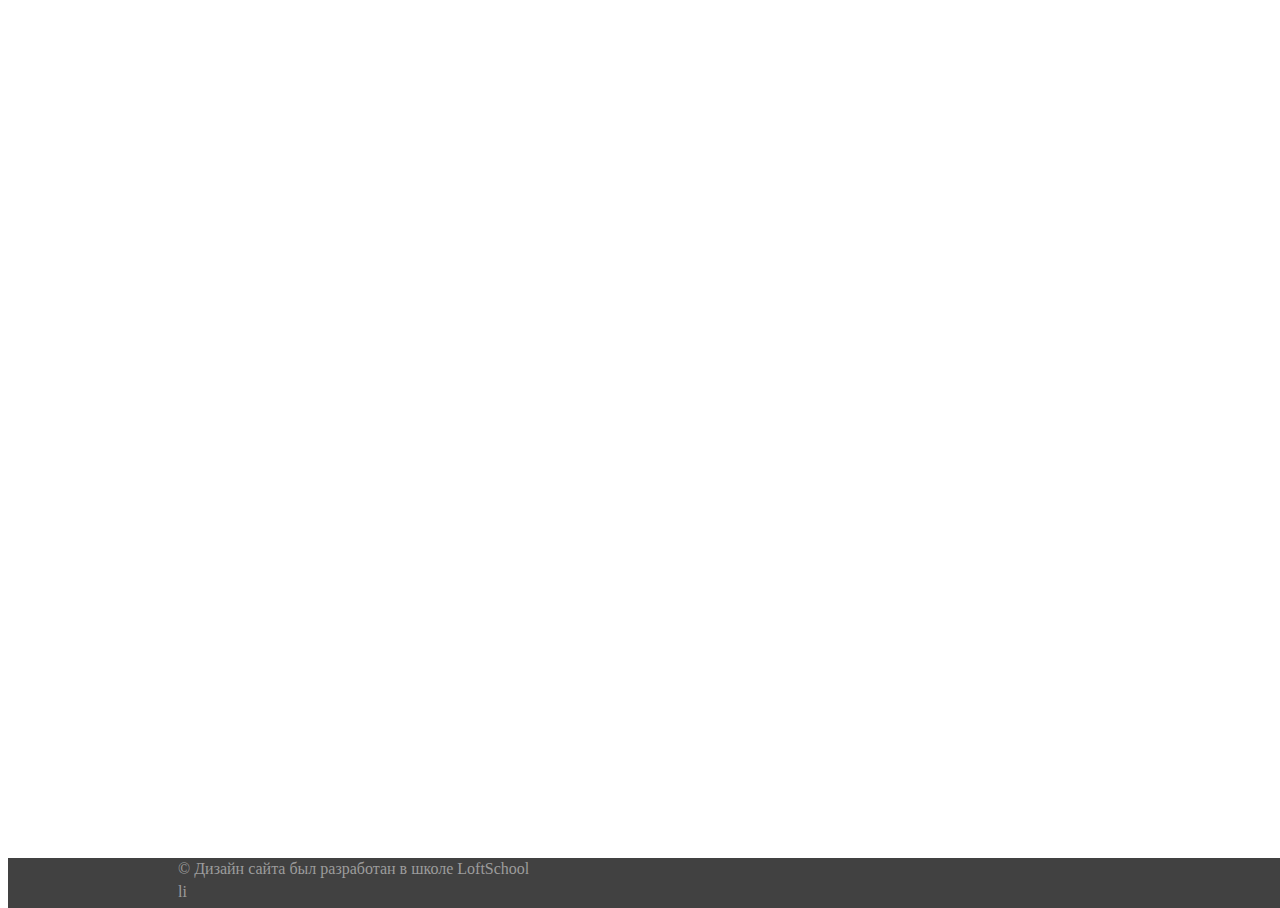
==== app/about.html @ 65520c8b "Hello!" ====
<!DOCTYPE html>
<html lang="ru-RU">
<head>
	<meta charset="UTF-8">
	<title>About</title>
	<meta http-equiv="X-UA-Compatible" content="IE=edge, chrome=1">
	<meta name="viewport" content="width=960">
	<link rel="stylesheet" href="bower/normalize-css/normalize.css">
	<link rel="stylesheet" href="css/adjustment.css">
	<link rel="stylesheet" href="css/main.css">
</head>
<body>
	<!--[if lt IE 9]>
		<p class="browsehappy">ВЫ используете <strong>устаревший</strong> браузер. Пожалуйста <a href="http://browsehappy.com/">обновите</a> его</p>
		<![endif]-->

	<div class="wrapper">
		<div class="maincontent">
			<header class="header">
				
			</header>

		</div>
	</div>
	<footer class="footer">
		<div class="container">
			<div class="copyright">
			© Дизайн сайта был разработан в школе LoftSchool
			</div>
			<div class="socials">
				<ul class="socials">
					li
				</ul>
			</div>
		</div>
	</footer>

	<!-- <script src="bower/jquery/jquery.js"></script> -->
	<!-- <script src="js/main.js"></script> -->
</body>
</html>
---- app/css/adjustment.css ----
body, html {
	width: 100%;
	height: 100%;
}

body {
	font-size: 16px;
	line-height: 1.42;
	-webkit-font-smoothing: antialiased;
}

li {
	list-style: none;
}

ul {
	padding: 0;
	margin: 0;
}

a {
	text-decoration: none;
}

.container {
	width: 940px;
	margin: 0 auto;
}

/*----- прибьём футер к низу -----*/
.wrapper {
	position: relative;
	min-height: 100%;
	min-width: 960px;
	height: auto!important;
}
.wrapper:after {
	content: "";
	height: 50px;
	display: block;
}
.footer {
	margin-top: -50px;
}
/*----- прибьём футер к низу - конец -----*/

/*----- Футер -----*/
.footer {
	min-width: 960px;
	height: 50px;
	background: #414141;
	color: #9c9c9c;
}
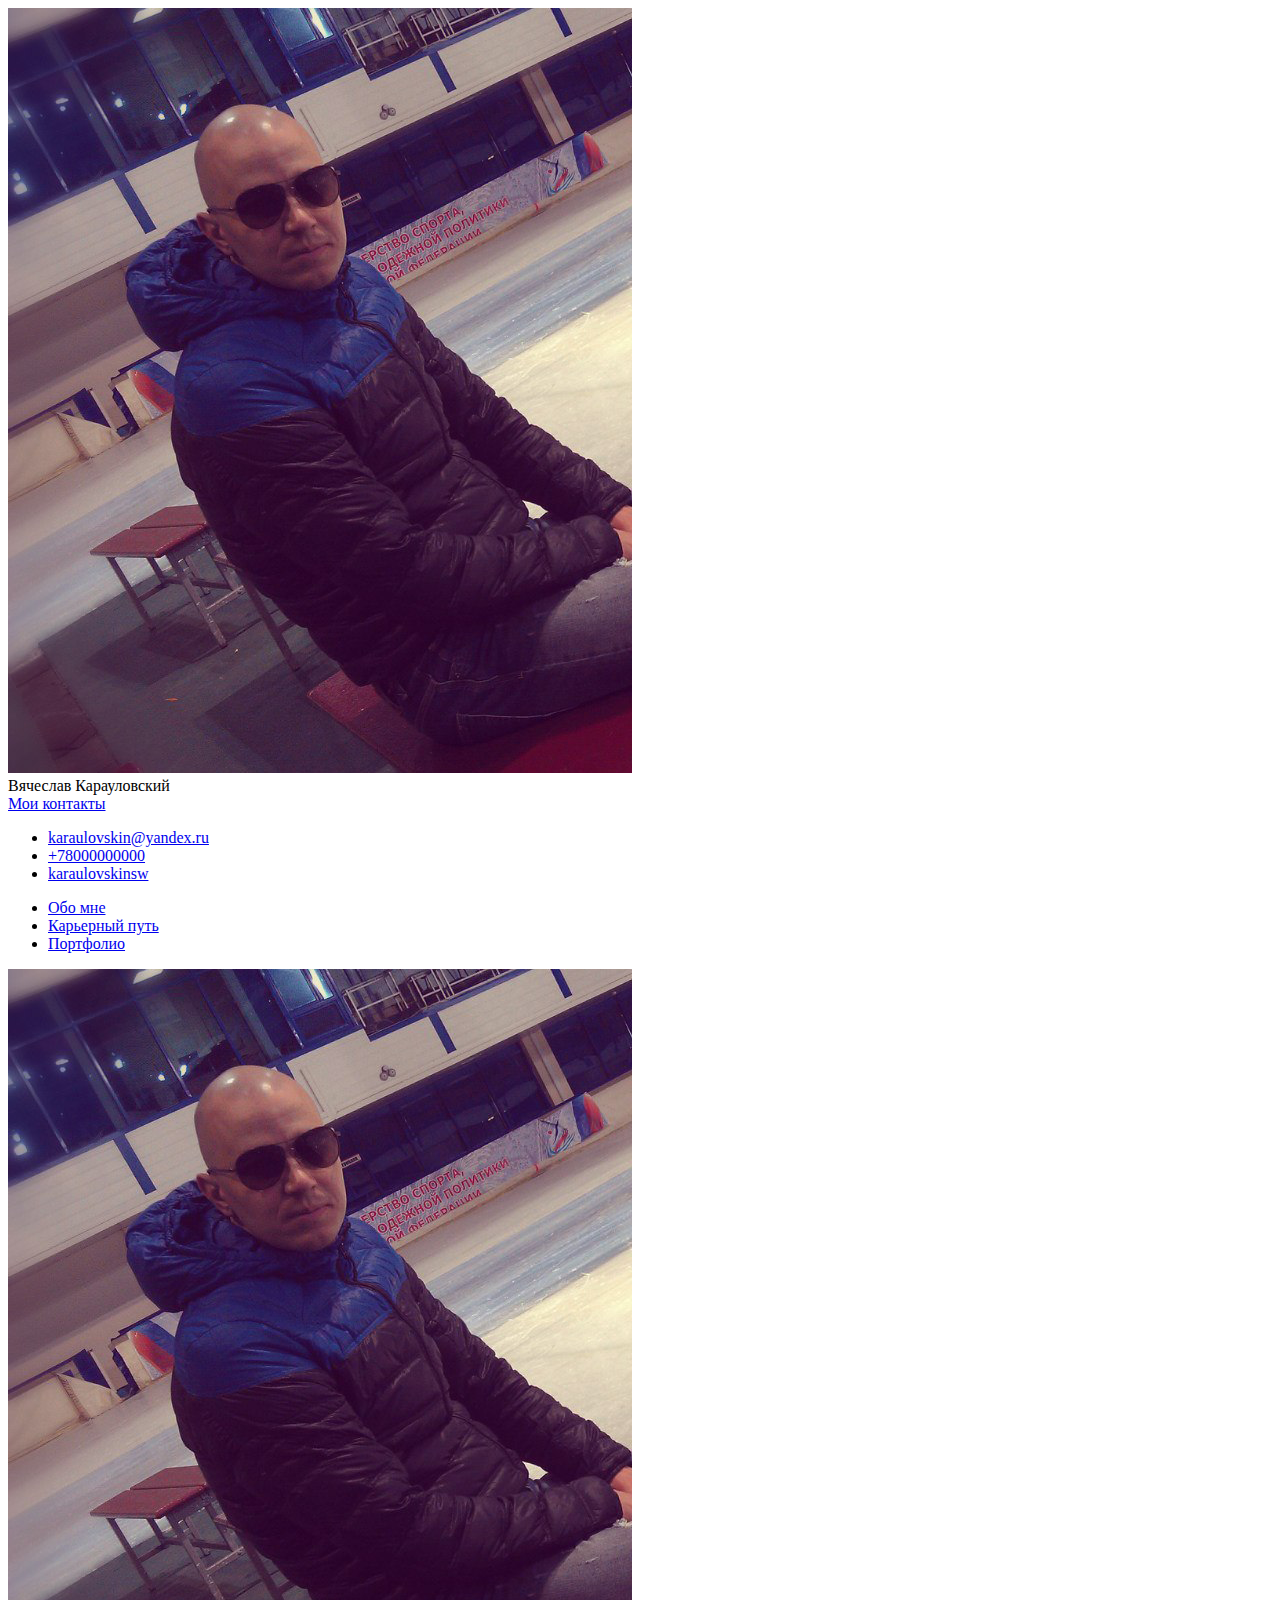
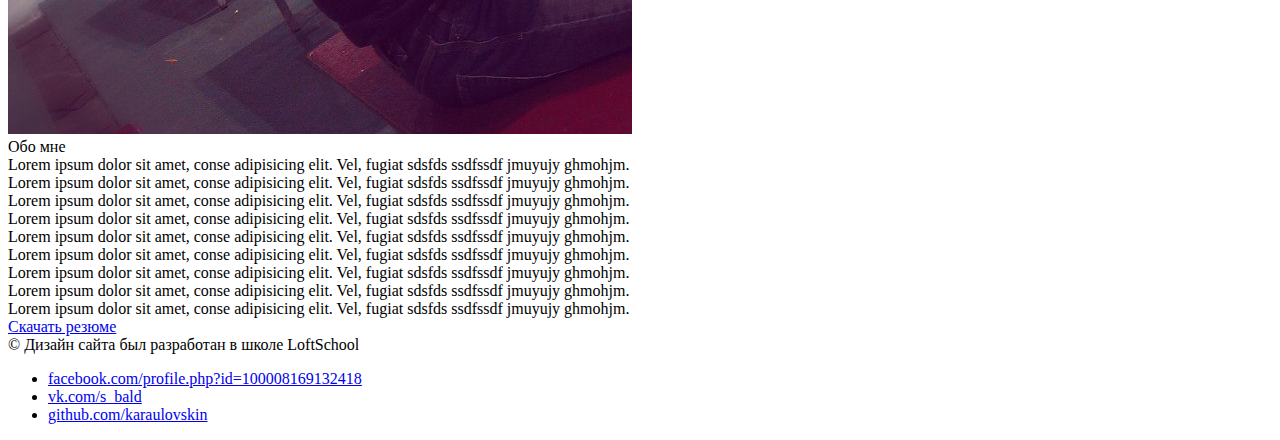
==== commit e55ba947: "PerfectPixel_about" ====
--- a/app/about.html
+++ b/app/about.html
@@ -5,9 +5,9 @@
 	<title>About</title>
 	<meta http-equiv="X-UA-Compatible" content="IE=edge, chrome=1">
 	<meta name="viewport" content="width=960">
-	<link rel="stylesheet" href="bower/normalize-css/normalize.css">
-	<link rel="stylesheet" href="css/adjustment.css">
+
 	<link rel="stylesheet" href="css/main.css">
+
 </head>
 <body>
 	<!--[if lt IE 9]>
@@ -17,19 +17,126 @@
 	<div class="wrapper">
 		<div class="maincontent">
 			<header class="header">
-				
+				<div class="container">
+					<div class="header__left">
+						<div class="user user--header">
+							<div class="user__avatar">
+								<img src="img/avatar.png" alt="karaulovskin" class="user__avatar-img">
+							</div>
+							<div class="user__username">
+								<div class="user__username-text">
+									Вячеслав Карауловский
+								</div>
+							</div>
+						</div>
+					</div>
+					<div class="header__right">
+						<div class="contacts">
+							<a href="#" class="contacts__link">Мои контакты</a>
+							<ul class="contacts__dropdown">
+								<li class="contacts__dropdown__item">
+									<a href="mailto:karaulovskin@yandex.ru" class="contacts__dropdown__link">
+										<span class="contacts__dropdown__text">karaulovskin@yandex.ru</span>
+									</a>
+								</li>
+								<li class="contacts__dropdownitem">
+									<a href="tel:+79634648591" class="contacts__dropdown__link">
+										<span class="contacts__dropdown__text">+78000000000</span>
+									</a>
+								</li>
+								<li class="contacts__dropdown-item">
+									<a href="skype:karaulovskinsw?chat" class="contacts__dropdown__link">
+										<span class="contacts__dropdown__text">karaulovskinsw</span>
+									</a>
+								</li>
+							</ul>
+						</div>
+					</div>
+				</div>
 			</header>
-
+			<div class="content">
+				<div class="container">
+					<aside class="sidebar">
+						<nav class="nav">
+							<ul class="nav__list">
+								<li class="nav__item">
+									<a href="about.html" class="nav__link nav__link--active">
+										<i class="fa fa-user-secret" aria-hidden="true"></i>
+										Обо мне
+									</a>
+								</li>
+								<li class="nav__item">
+									<a href="career.html" class="nav__link">
+										<i class="fa fa-rocket" aria-hidden="true"></i>
+										Карьерный путь
+									</a>
+								</li>
+								<li class="nav__item">
+									<a href="portfolio.html" class="nav__link">
+										<i class="fa fa-briefcase" aria-hidden="true"></i>
+										Портфолио
+									</a>
+								</li>
+							</ul>
+						</nav>
+					</aside>
+					<main class="main">
+						<div class="about">
+							<div class="about__left">
+								<div class="about__pic">
+									<img src="img/avatar.png" alt="karaulovskin" class="user__pic-img">
+								</div>
+							</div>	
+							<div class="about__right">
+								<div class="title">
+									Обо мне
+								</div>
+								<div class="about__desc">
+									<div class="">Lorem ipsum dolor sit amet, conse adipisicing elit. Vel, fugiat  sdsfds  ssdfssdf jmuyujy ghmohjm.</div>
+									<div class="">Lorem ipsum dolor sit amet, conse adipisicing elit. Vel, fugiat  sdsfds  ssdfssdf jmuyujy ghmohjm.</div>
+									<div class="">Lorem ipsum dolor sit amet, conse adipisicing elit. Vel, fugiat  sdsfds  ssdfssdf jmuyujy ghmohjm.</div>
+									<div class="">Lorem ipsum dolor sit amet, conse adipisicing elit. Vel, fugiat  sdsfds  ssdfssdf jmuyujy ghmohjm.</div>
+									<div class="">Lorem ipsum dolor sit amet, conse adipisicing elit. Vel, fugiat  sdsfds  ssdfssdf jmuyujy ghmohjm.</div>
+									<div class="">Lorem ipsum dolor sit amet, conse adipisicing elit. Vel, fugiat  sdsfds  ssdfssdf jmuyujy ghmohjm.</div>
+									<div class="">Lorem ipsum dolor sit amet, conse adipisicing elit. Vel, fugiat  sdsfds  ssdfssdf jmuyujy ghmohjm.</div>
+									<div class="">Lorem ipsum dolor sit amet, conse adipisicing elit. Vel, fugiat  sdsfds  ssdfssdf jmuyujy ghmohjm.</div>
+									<div class="">Lorem ipsum dolor sit amet, conse adipisicing elit. Vel, fugiat  sdsfds  ssdfssdf jmuyujy ghmohjm.</div>
+									
+								</div>
+								<div class="btns">
+									<a href="about.html" class="btn__link btn__link--download">Скачать резюме</a>
+								</div>
+							</div>	
+						</div>
+					</main>
+				</div>
+			</div>
 		</div>
 	</div>
 	<footer class="footer">
 		<div class="container">
-			<div class="copyright">
-			© Дизайн сайта был разработан в школе LoftSchool
+			<div class="footer__left">
+				<div class="copyright">
+					© Дизайн сайта был разработан в школе LoftSchool
+				</div>
 			</div>
-			<div class="socials">
+			<div class="footer__right">
 				<ul class="socials">
-					li
+					<li class="socials__item">
+						<a href="http://facebook.com/profile.php?id=100008169132418" class="socials__link socials__link--fb">
+							facebook.com/profile.php?id=100008169132418
+						</a>
+					</li>
+					<li class="socials__item">
+						<a href="http://vk.com/s_bald" class="socials__link socials__link--vk">
+							vk.com/s_bald
+						</a>
+					</li>
+					<li class="socials__item">
+						<a href="http://github.com/karaulovskin" class="socials__link socials__link--gh">
+							github.com/karaulovskin
+						</a>
+					</li>
 				</ul>
 			</div>
 		</div>
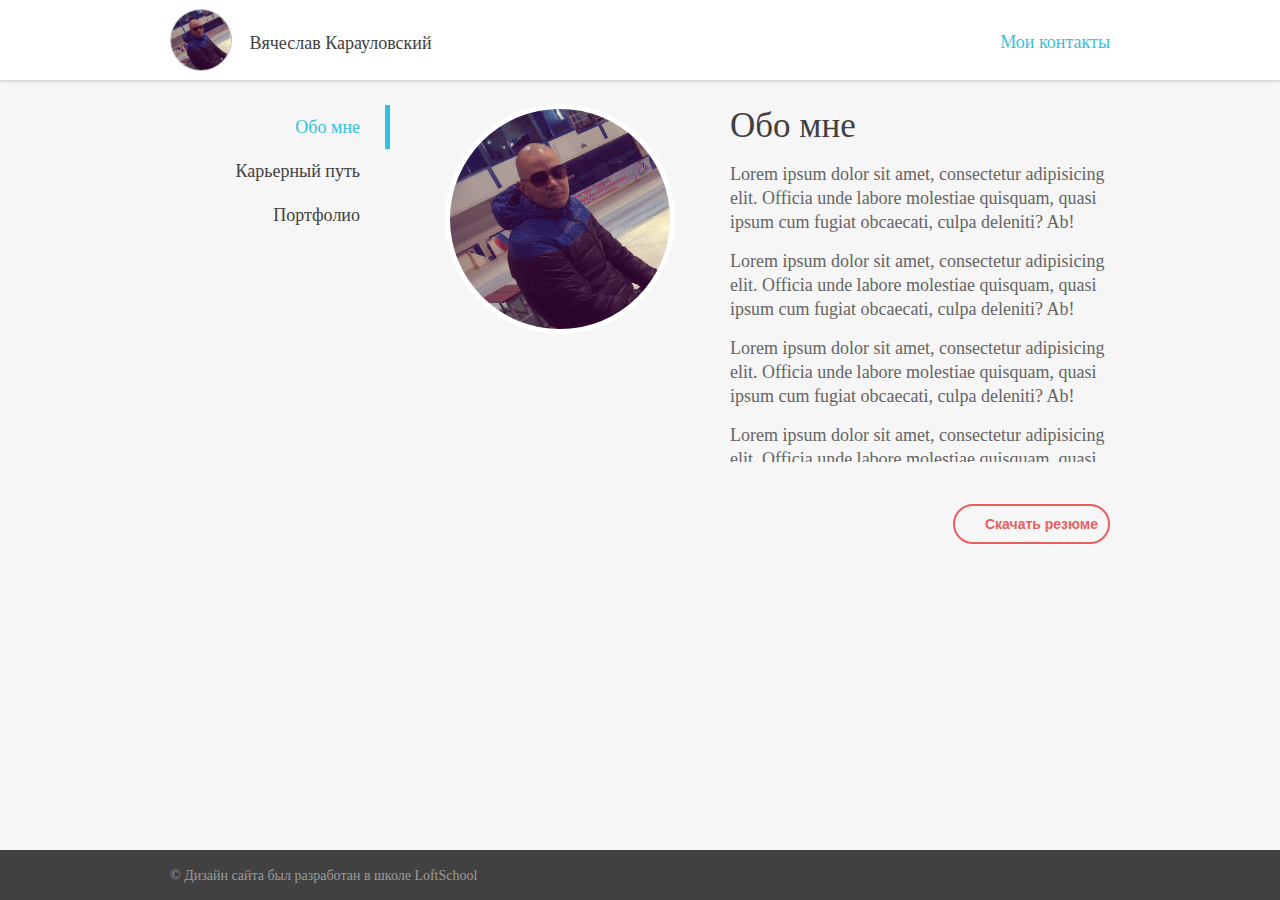
==== commit 3a69d42a: "PP_Correct_About" ====
--- a/app/about.html
+++ b/app/about.html
@@ -33,23 +33,27 @@
 					<div class="header__right">
 						<div class="contacts">
 							<a href="#" class="contacts__link">Мои контакты</a>
-							<ul class="contacts__dropdown">
-								<li class="contacts__dropdown__item">
-									<a href="mailto:karaulovskin@yandex.ru" class="contacts__dropdown__link">
-										<span class="contacts__dropdown__text">karaulovskin@yandex.ru</span>
-									</a>
-								</li>
-								<li class="contacts__dropdownitem">
-									<a href="tel:+79634648591" class="contacts__dropdown__link">
-										<span class="contacts__dropdown__text">+78000000000</span>
-									</a>
-								</li>
-								<li class="contacts__dropdown-item">
-									<a href="skype:karaulovskinsw?chat" class="contacts__dropdown__link">
-										<span class="contacts__dropdown__text">karaulovskinsw</span>
-									</a>
-								</li>
-							</ul>
+
+							<div class="contacts__dropdown">
+								<ul class="dropdown">
+									<li class="dropdown__item">
+										<a href="mailto:karaulovskin@yandex.ru" class="dropdown__link">
+											<span class="dropdown__text">karaulovskin@yandex.ru</span>
+										</a>
+									</li>
+									<li class="dropdown__item">
+										<a href="tel:+79634648591" class="dropdown__link">
+											<span class="dropdown__text">+7 921 887 62 37</span>
+										</a>
+									</li>
+									<li class="dropdown__item">
+										<a href="skype:karaulovskinsw?chat" class="dropdown__link">
+											<span class="dropdown__text">karaulovskinsw</span>
+										</a>
+									</li>
+								</ul>
+							</div>
+							
 						</div>
 					</div>
 				</div>
@@ -92,15 +96,18 @@
 									Обо мне
 								</div>
 								<div class="about__desc">
-									<div class="">Lorem ipsum dolor sit amet, conse adipisicing elit. Vel, fugiat  sdsfds  ssdfssdf jmuyujy ghmohjm.</div>
-									<div class="">Lorem ipsum dolor sit amet, conse adipisicing elit. Vel, fugiat  sdsfds  ssdfssdf jmuyujy ghmohjm.</div>
-									<div class="">Lorem ipsum dolor sit amet, conse adipisicing elit. Vel, fugiat  sdsfds  ssdfssdf jmuyujy ghmohjm.</div>
-									<div class="">Lorem ipsum dolor sit amet, conse adipisicing elit. Vel, fugiat  sdsfds  ssdfssdf jmuyujy ghmohjm.</div>
-									<div class="">Lorem ipsum dolor sit amet, conse adipisicing elit. Vel, fugiat  sdsfds  ssdfssdf jmuyujy ghmohjm.</div>
-									<div class="">Lorem ipsum dolor sit amet, conse adipisicing elit. Vel, fugiat  sdsfds  ssdfssdf jmuyujy ghmohjm.</div>
-									<div class="">Lorem ipsum dolor sit amet, conse adipisicing elit. Vel, fugiat  sdsfds  ssdfssdf jmuyujy ghmohjm.</div>
-									<div class="">Lorem ipsum dolor sit amet, conse adipisicing elit. Vel, fugiat  sdsfds  ssdfssdf jmuyujy ghmohjm.</div>
-									<div class="">Lorem ipsum dolor sit amet, conse adipisicing elit. Vel, fugiat  sdsfds  ssdfssdf jmuyujy ghmohjm.</div>
+									<p>
+										Lorem ipsum dolor sit amet, consectetur adipisicing elit. Officia unde labore molestiae quisquam, quasi ipsum cum fugiat obcaecati, culpa deleniti? Ab!
+									</p>
+									<p>
+										Lorem ipsum dolor sit amet, consectetur adipisicing elit. Officia unde labore molestiae quisquam, quasi ipsum cum fugiat obcaecati, culpa deleniti? Ab!
+									</p>
+									<p>
+										Lorem ipsum dolor sit amet, consectetur adipisicing elit. Officia unde labore molestiae quisquam, quasi ipsum cum fugiat obcaecati, culpa deleniti? Ab!
+									</p>
+									<p>
+										Lorem ipsum dolor sit amet, consectetur adipisicing elit. Officia unde labore molestiae quisquam, quasi ipsum cum fugiat obcaecati, culpa deleniti? Ab!
+									</p>
 									
 								</div>
 								<div class="btns">
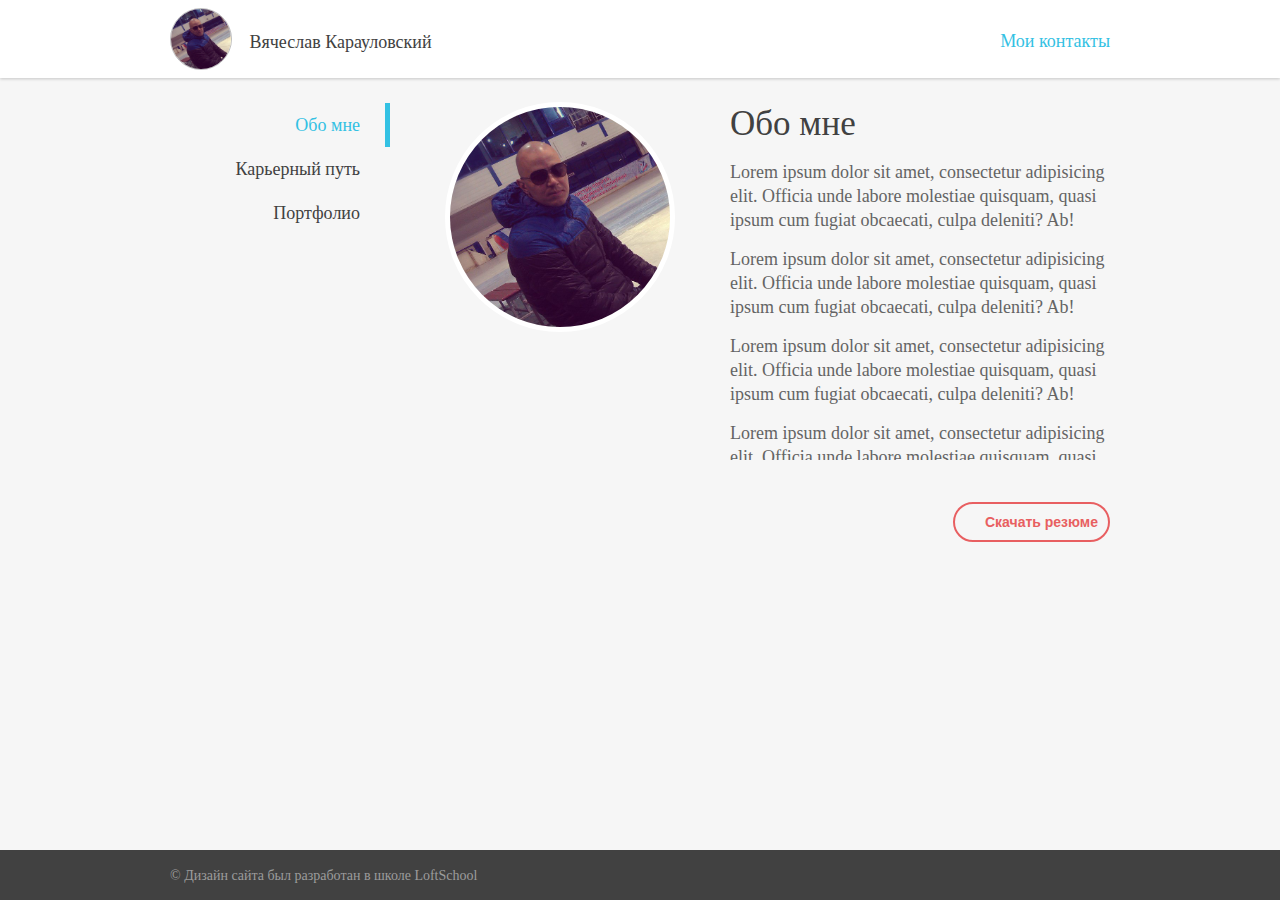
==== commit e01ccbdf: "career_scss" ====
--- a/app/about.html
+++ b/app/about.html
@@ -2,7 +2,7 @@
 <html lang="ru-RU">
 <head>
 	<meta charset="UTF-8">
-	<title>About</title>
+	<title>Обо мне</title>
 	<meta http-equiv="X-UA-Compatible" content="IE=edge, chrome=1">
 	<meta name="viewport" content="width=960">
 
@@ -15,11 +15,11 @@
 		<![endif]-->
 
 	<div class="wrapper">
-		<div class="maincontent">
+		
 			<header class="header">
 				<div class="container">
 					<div class="header__left">
-						<div class="user user--header">
+						<div class="user">
 							<div class="user__avatar">
 								<img src="img/avatar.png" alt="karaulovskin" class="user__avatar-img">
 							</div>
@@ -58,6 +58,7 @@
 					</div>
 				</div>
 			</header>
+
 			<div class="content">
 				<div class="container">
 					<aside class="sidebar">
@@ -118,8 +119,9 @@
 					</main>
 				</div>
 			</div>
-		</div>
+			
 	</div>
+	
 	<footer class="footer">
 		<div class="container">
 			<div class="footer__left">
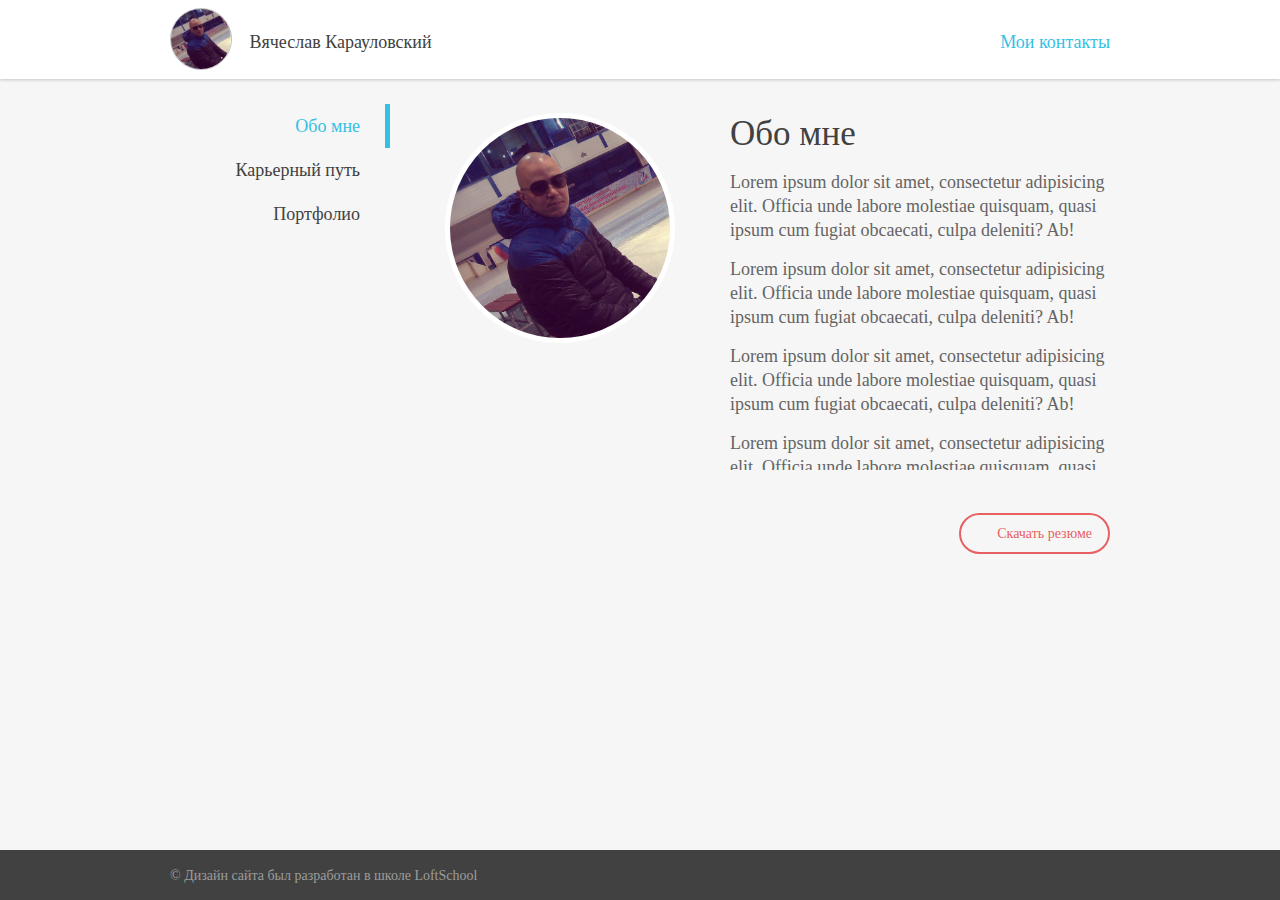
==== commit e3bf351b: "portfolio" ====
--- a/app/about.html
+++ b/app/about.html
@@ -18,49 +18,53 @@
 		
 			<header class="header">
 				<div class="container">
+
 					<div class="header__left">
 						<div class="user">
-							<div class="user__avatar">
-								<img src="img/avatar.png" alt="karaulovskin" class="user__avatar-img">
-							</div>
-							<div class="user__username">
-								<div class="user__username-text">
-									Вячеслав Карауловский
+							<a href="#" class="user__link">
+								<div class="user__avatar">
+									<img src="img/avatar.png" alt="karaulovskin" class="user__avatar-img">
 								</div>
-							</div>
+								<div class="user__username">
+									<div class="user__username-text">
+										Вячеслав Карауловский
+									</div>
+								</div>
+							</a>
 						</div>
 					</div>
+
 					<div class="header__right">
 						<div class="contacts">
 							<a href="#" class="contacts__link">Мои контакты</a>
-
-							<div class="contacts__dropdown">
-								<ul class="dropdown">
-									<li class="dropdown__item">
+							<adrress class="contacts__dropdown">
+								<ul class="dropdown__list">
+									<li class="dropdown__item dropdown__item--ml">
 										<a href="mailto:karaulovskin@yandex.ru" class="dropdown__link">
 											<span class="dropdown__text">karaulovskin@yandex.ru</span>
 										</a>
 									</li>
-									<li class="dropdown__item">
+									<li class="dropdown__item dropdown__item--tf">
 										<a href="tel:+79634648591" class="dropdown__link">
 											<span class="dropdown__text">+7 921 887 62 37</span>
 										</a>
 									</li>
-									<li class="dropdown__item">
+									<li class="dropdown__item dropdown__item--sk">
 										<a href="skype:karaulovskinsw?chat" class="dropdown__link">
 											<span class="dropdown__text">karaulovskinsw</span>
 										</a>
 									</li>
 								</ul>
-							</div>
-							
+							</adrress>
 						</div>
 					</div>
+
 				</div>
 			</header>
 
 			<div class="content">
 				<div class="container">
+
 					<aside class="sidebar">
 						<nav class="nav">
 							<ul class="nav__list">
@@ -85,51 +89,65 @@
 							</ul>
 						</nav>
 					</aside>
+
 					<main class="main">
 						<div class="about">
+
 							<div class="about__left">
 								<div class="about__pic">
 									<img src="img/avatar.png" alt="karaulovskin" class="user__pic-img">
 								</div>
 							</div>	
+
 							<div class="about__right">
-								<div class="title">
-									Обо мне
-								</div>
-								<div class="about__desc">
-									<p>
-										Lorem ipsum dolor sit amet, consectetur adipisicing elit. Officia unde labore molestiae quisquam, quasi ipsum cum fugiat obcaecati, culpa deleniti? Ab!
-									</p>
-									<p>
-										Lorem ipsum dolor sit amet, consectetur adipisicing elit. Officia unde labore molestiae quisquam, quasi ipsum cum fugiat obcaecati, culpa deleniti? Ab!
-									</p>
-									<p>
-										Lorem ipsum dolor sit amet, consectetur adipisicing elit. Officia unde labore molestiae quisquam, quasi ipsum cum fugiat obcaecati, culpa deleniti? Ab!
-									</p>
-									<p>
-										Lorem ipsum dolor sit amet, consectetur adipisicing elit. Officia unde labore molestiae quisquam, quasi ipsum cum fugiat obcaecati, culpa deleniti? Ab!
-									</p>
-									
-								</div>
-								<div class="btns">
-									<a href="about.html" class="btn__link btn__link--download">Скачать резюме</a>
+								<div class="about__content">
+
+									<div class="title title--about">
+										Обо мне
+									</div>
+
+									<div class="about__desc">
+										<p>
+											Lorem ipsum dolor sit amet, consectetur adipisicing elit. Officia unde labore molestiae quisquam, quasi ipsum cum fugiat obcaecati, culpa deleniti? Ab!
+										</p>
+										<p>
+											Lorem ipsum dolor sit amet, consectetur adipisicing elit. Officia unde labore molestiae quisquam, quasi ipsum cum fugiat obcaecati, culpa deleniti? Ab!
+										</p>
+										<p>
+											Lorem ipsum dolor sit amet, consectetur adipisicing elit. Officia unde labore molestiae quisquam, quasi ipsum cum fugiat obcaecati, culpa deleniti? Ab!
+										</p>
+										<p>
+											Lorem ipsum dolor sit amet, consectetur adipisicing elit. Officia unde labore molestiae quisquam, quasi ipsum cum fugiat obcaecati, culpa deleniti? Ab!
+										</p>
+									</div>
+
+									<div class="btns">
+										<a href="about.html" class="btn__link btn__link--download">Скачать резюме</a>
+									</div>
+
 								</div>
 							</div>	
+
 						</div>
 					</main>
+
 				</div>
 			</div>
-			
+	
 	</div>
 	
 	<footer class="footer">
 		<div class="container">
+
 			<div class="footer__left">
+
 				<div class="copyright">
 					© Дизайн сайта был разработан в школе LoftSchool
 				</div>
 			</div>
+
 			<div class="footer__right">
+
 				<ul class="socials">
 					<li class="socials__item">
 						<a href="http://facebook.com/profile.php?id=100008169132418" class="socials__link socials__link--fb">
@@ -148,6 +166,7 @@
 					</li>
 				</ul>
 			</div>
+
 		</div>
 	</footer>
 
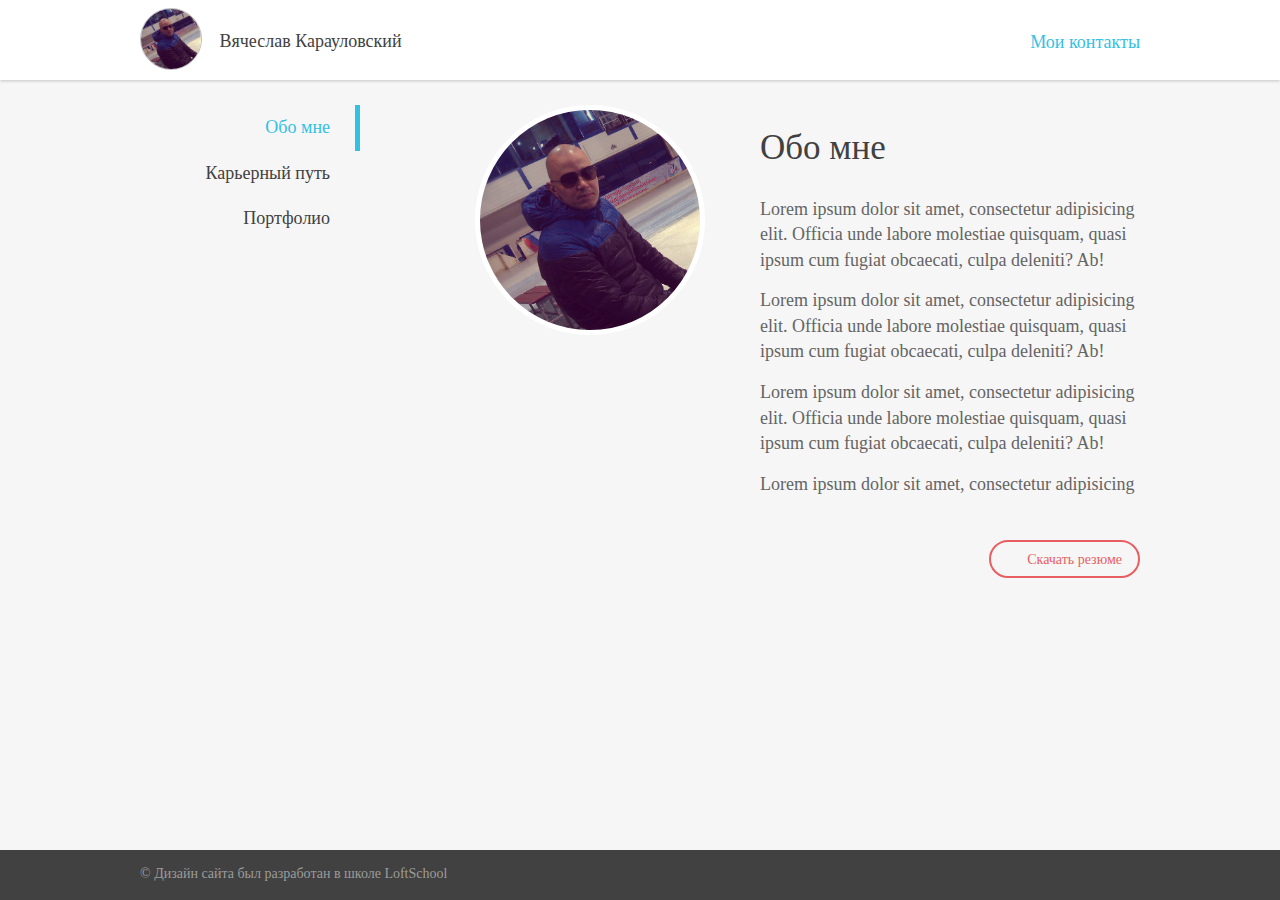
==== commit 1f3a98e1: "responsive" ====
--- a/app/about.html
+++ b/app/about.html
@@ -5,7 +5,6 @@
 	<title>Обо мне</title>
 	<meta http-equiv="X-UA-Compatible" content="IE=edge, chrome=1">
 	<meta name="viewport" content="width=960">
-
 	<link rel="stylesheet" href="css/main.css">
 
 </head>
